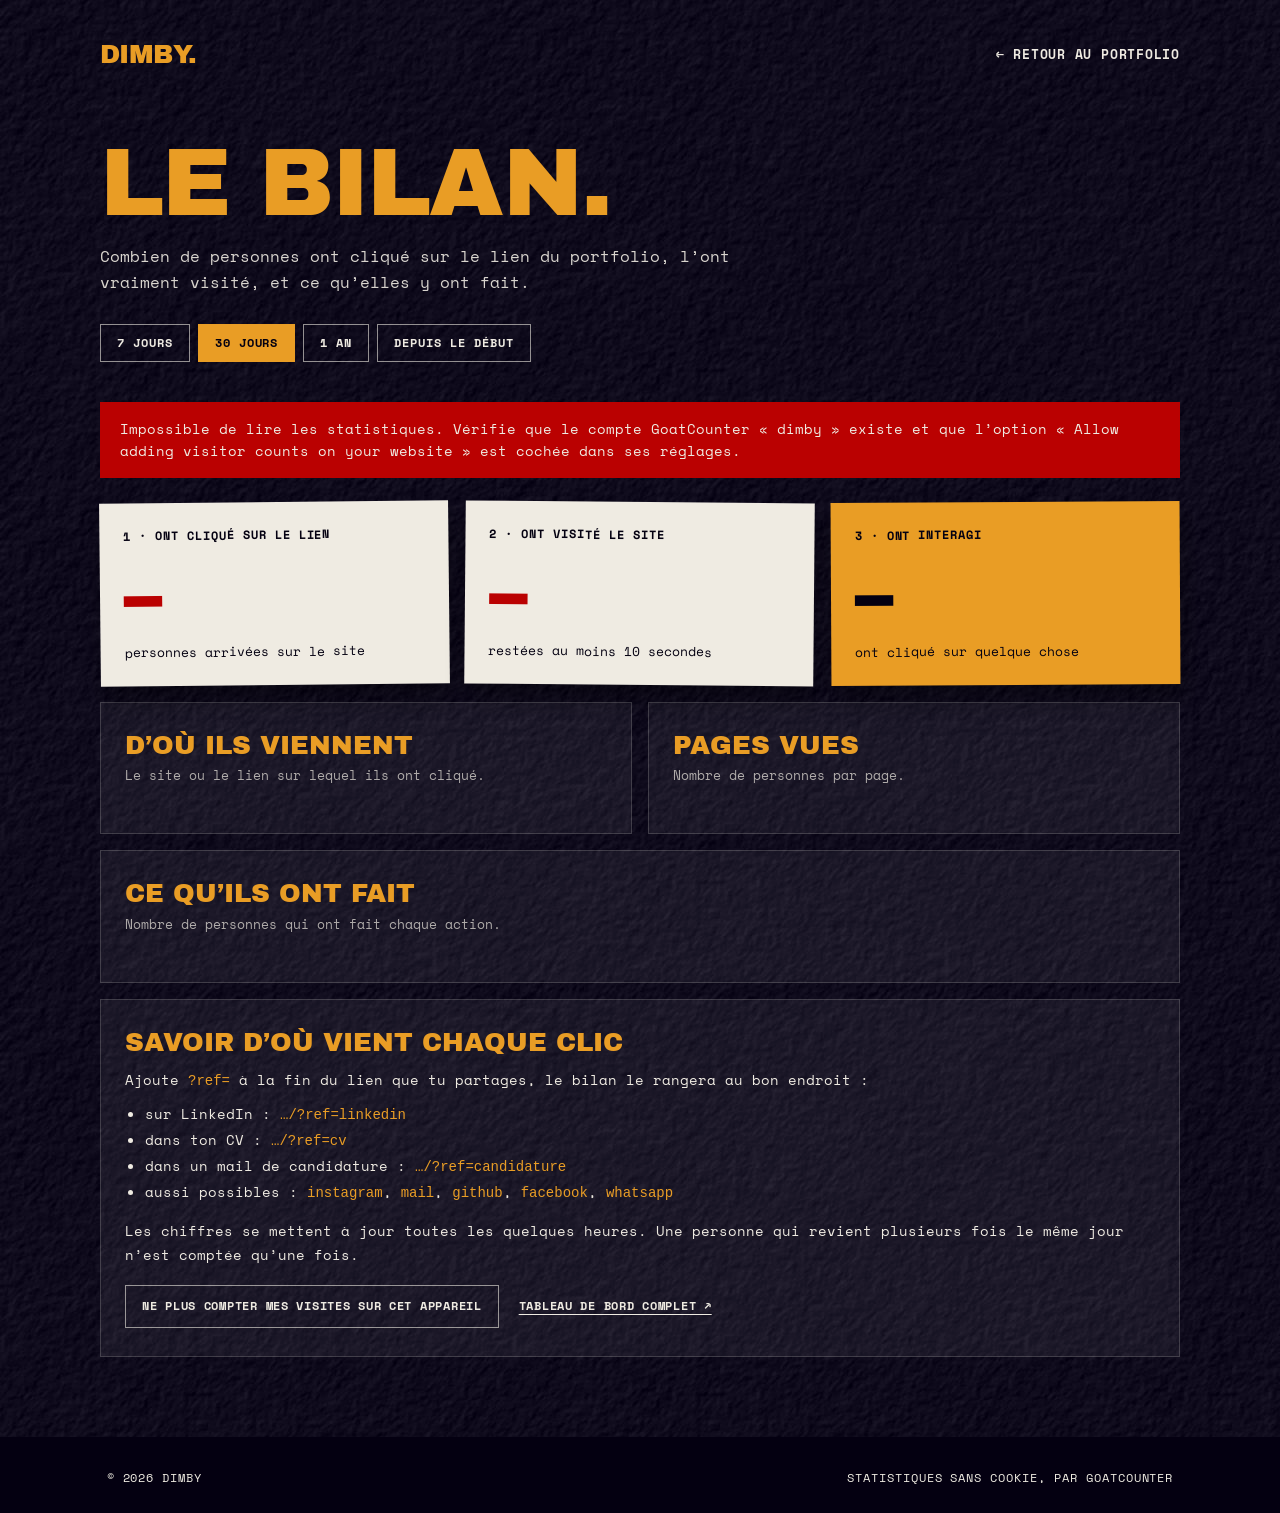
==== bilan.html @ 0ba8c298 "Bilan des visites : comptage sans cookie (GoatCounter) et page bilan.html Compte les arrivées sur le" ====
<!doctype html>
<html lang="fr">
<head>
<meta charset="utf-8">
<meta http-equiv="Content-Security-Policy" content="default-src 'self'; script-src 'self'; style-src 'self' 'unsafe-inline'; img-src 'self' data:; font-src 'self'; connect-src 'self' https://*.goatcounter.com; media-src 'self'; object-src 'none'; base-uri 'self'; form-action 'none'; upgrade-insecure-requests">
<meta name="referrer" content="strict-origin-when-cross-origin">
<meta name="viewport" content="width=device-width, initial-scale=1">
<meta name="robots" content="noindex">
<title>Bilan des visites · Portfolio de Dimby</title>
<link rel="icon" href="assets/favicon.svg" type="image/svg+xml">
<link rel="preload" href="assets/fonts/archivo-black.woff2" as="font" type="font/woff2" crossorigin>
<link rel="preload" href="assets/fonts/space-mono-400.woff2" as="font" type="font/woff2" crossorigin>
<link rel="stylesheet" href="assets/style.css">
</head>
<body class="bilan">
<main class="bilan-page">
<header class="bilan-nav"><a class="logo" href="index.html">Dimby.</a><a class="retour" href="index.html">← Retour au portfolio</a></header>

<div class="bilan-tete">
<h1 class="bilan-titre">Le bilan.</h1>
<p class="bilan-intro">Combien de personnes ont cliqué sur le lien du portfolio, l’ont vraiment visité, et ce qu’elles y ont fait.</p>
<div class="bilan-periodes" role="group" aria-label="Période">
<button type="button" data-periode="week">7 jours</button>
<button type="button" data-periode="month" aria-pressed="true">30 jours</button>
<button type="button" data-periode="year">1 an</button>
<button type="button" data-periode="">Depuis le début</button>
</div>
</div>

<p class="bilan-alerte" hidden></p>

<section class="bilan-entonnoir" aria-label="Les trois étapes d'une visite">
<div class="bilan-tuile"><p class="bilan-etape">1 · Ont cliqué sur le lien</p><p class="bilan-nombre" data-chiffre="arrivee">…</p><p class="bilan-note">personnes arrivées sur le site</p></div>
<div class="bilan-tuile"><p class="bilan-etape">2 · Ont visité le site</p><p class="bilan-nombre" data-chiffre="visite">…</p><p class="bilan-note" data-part="visite">restées au moins 10 secondes</p></div>
<div class="bilan-tuile"><p class="bilan-etape">3 · Ont interagi</p><p class="bilan-nombre" data-chiffre="interaction">…</p><p class="bilan-note" data-part="interaction">ont cliqué sur quelque chose</p></div>
</section>

<div class="bilan-grille">
<section class="bilan-carte"><h2>D’où ils viennent</h2><p class="bilan-sous">Le site ou le lien sur lequel ils ont cliqué.</p><ol class="bilan-barres" data-liste="sources"></ol></section>
<section class="bilan-carte"><h2>Pages vues</h2><p class="bilan-sous">Nombre de personnes par page.</p><ol class="bilan-barres" data-liste="pages"></ol></section>
<section class="bilan-carte bilan-large"><h2>Ce qu’ils ont fait</h2><p class="bilan-sous">Nombre de personnes qui ont fait chaque action.</p><ol class="bilan-barres" data-liste="actions"></ol></section>
</div>

<section class="bilan-carte bilan-aide">
<h2>Savoir d’où vient chaque clic</h2>
<p>Ajoute <code>?ref=</code> à la fin du lien que tu partages, le bilan le rangera au bon endroit :</p>
<ul>
<li>sur LinkedIn : <code>…/?ref=linkedin</code></li>
<li>dans ton CV : <code>…/?ref=cv</code></li>
<li>dans un mail de candidature : <code>…/?ref=candidature</code></li>
<li>aussi possibles : <code>instagram</code>, <code>mail</code>, <code>github</code>, <code>facebook</code>, <code>whatsapp</code></li>
</ul>
<p>Les chiffres se mettent à jour toutes les quelques heures. Une personne qui revient plusieurs fois le même jour n’est comptée qu’une fois.</p>
<p class="bilan-actions"><button type="button" class="bilan-moi"></button> <a class="bilan-lien" data-tableau href="#" target="_blank" rel="noopener">Tableau de bord complet ↗</a></p>
</section>
</main>
<footer class="footer">
  <span>© 2026 Dimby</span>
  <span>Statistiques sans cookie, par GoatCounter</span>
</footer>
<script src="assets/stats.js" defer></script>
<script src="assets/bilan.js" defer></script>
</body>
</html>
---- assets/style.css ----
/* ==========================================================
   Portfolio de Dimby — feuille de style
   Couleurs et polices à modifier ici, en haut du fichier.
   ========================================================== */
/* Polices (Google Fonts, licence OFL), hébergées avec le site */
@font-face { font-family: "Archivo Black"; src: url(fonts/archivo-black.woff2) format("woff2"); font-weight: 400; font-display: swap; }
@font-face { font-family: "Space Mono"; src: url(fonts/space-mono-400.woff2) format("woff2"); font-weight: 400; font-display: swap; }
@font-face { font-family: "Space Mono"; src: url(fonts/space-mono-700.woff2) format("woff2"); font-weight: 700; font-display: swap; }
@font-face { font-family: "Anton"; src: url(fonts/anton.woff2) format("woff2"); font-weight: 400; font-display: swap; }

:root {
  --rouge: #ba0101;
  --or: #e99d25;
  --jaguar: #040011;
  --creme: #efebe2;
  --f-titre: "Archivo Black", "Arial Black", sans-serif;
  --f-texte: "Space Mono", ui-monospace, monospace;
  --f-sticker: "Anton", Impact, sans-serif;
  --ombre-affiche: 4px 14px 22px rgba(0, 0, 0, .32);
  --grain: url("data:image/svg+xml,%3Csvg xmlns='http://www.w3.org/2000/svg' width='160' height='160'%3E%3Cfilter id='n'%3E%3CfeTurbulence type='fractalNoise' baseFrequency='.9' numOctaves='2' stitchTiles='stitch'/%3E%3CfeColorMatrix values='0 0 0 0 .25 0 0 0 0 .2 0 0 0 0 .15 0 0 0 .55 0'/%3E%3C/filter%3E%3Crect width='160' height='160' filter='url(%23n)'/%3E%3C/svg%3E");
}

*, *::before, *::after { box-sizing: border-box; }
html { scroll-behavior: smooth; -webkit-text-size-adjust: 100%; }
body { margin: 0; background: var(--jaguar); color: var(--jaguar); font-family: var(--f-texte); overflow-x: hidden; }
img { display: block; max-width: 100%; height: auto; }
a { color: inherit; text-decoration: none; }
h1, h2, p, ol, dl, dd, address { margin: 0; padding: 0; font: inherit; font-style: normal; }
:focus-visible { outline: 3px solid var(--or); outline-offset: 3px; }

/* ---------- Sections ---------- */
.sec { position: relative; overflow: hidden; }
.stage { position: relative; width: min(100%, 1440px); margin: 0 auto; container-type: inline-size; }
.el span { white-space: pre-line; }

/* Damier de la boîte à outils */
.sec.damier {
  background-color: #fbf0cd !important;
  background-image: repeating-conic-gradient(#0e3967 0 25%, #fbf0cd 0 50%) !important;
  background-size: 192px 192px !important;
}

/* ---------- Bandeau défilant ---------- */
.bandeau { overflow: hidden; padding: 18px 0; }
.marquee { overflow: hidden; }
.marquee-track { display: flex; width: max-content; animation: defile 40s linear infinite; }
.marquee-track span { white-space: pre; font-size: clamp(20px, 2.1vw, 30px) !important; }
@keyframes defile { to { transform: translateX(-50%); } }

/* ---------- Navigation ---------- */
.nav { position: absolute; z-index: 50; top: 0; left: 0; right: 0; width: min(100%, 1440px); margin: 0 auto;
  display: flex; align-items: center; justify-content: space-between; padding: 40px clamp(20px, 8.33vw, 120px) 0; }
.logo { font-family: var(--f-titre); font-size: 26px; letter-spacing: -.02em; text-transform: uppercase; color: var(--rouge); }
.projet .logo { color: var(--or); }
.liens { display: flex; align-items: center; gap: 40px; }
.liens a { font-size: 13px; letter-spacing: .08em; text-transform: uppercase; }
.liens a:hover { color: var(--rouge); }
.liens .nav-cta { background: var(--or); padding: 18px 28px; font-weight: 700; letter-spacing: .06em; }
.liens .nav-cta:hover { color: var(--jaguar); background: #f0ad3f; }
.burger { display: none; }
.retour { color: var(--creme); font-weight: 700; font-size: 13px; letter-spacing: .06em; text-transform: uppercase; }
.retour:hover { color: var(--or); }

/* ---------- Éléments communs ---------- */
.el { --r: 0deg; }
.t, .titre { margin: 0; }
.lab { display: inline-flex; align-items: center; gap: 10px; width: max-content; max-width: 100%;
  padding: calc(var(--pt, 8) * 1px) calc(var(--pr, 14) * 1px) calc(var(--pb, 8) * 1px) calc(var(--pl, 14) * 1px);
  border: calc(var(--bw, 0) * 1px) solid transparent; transform: rotate(var(--r)); }
.lab.sh { box-shadow: 2px 6px 12px rgba(0, 0, 0, .25); }
.lab .dot { width: 8px; height: 8px; border-radius: 50%; background: var(--jaguar); flex: none; animation: pulse 2s ease-in-out infinite; }
@keyframes pulse { 50% { opacity: .35; } }
.btn { cursor: pointer; transition: transform .2s ease, filter .2s ease; }
.btn:hover { transform: translateY(-2px) rotate(var(--r)); filter: brightness(1.08); }
.btn.noir { background: var(--jaguar); color: var(--or); padding: 16px 24px; font-weight: 700; font-size: 13px; letter-spacing: .06em; text-transform: uppercase; margin-top: 22px; }

/* Stickers (titres découpés) */
.stk { position: relative; margin: 0; }
.stk > span { display: block; }
.stk-b span { -webkit-text-stroke: calc(var(--swem) * 1em) var(--oc); color: var(--oc) !important; }
.stk-b { filter: drop-shadow(0 10px 14px rgba(0, 0, 0, .35)); }
.stk-f { position: absolute; inset: 0; }

/* Affiches */
.poster { display: block; padding: calc(var(--in) * var(--k, 1) * 1px); box-shadow: var(--ombre-affiche); transform: rotate(var(--r)); }
.poster::before { content: ""; position: absolute; inset: 0; pointer-events: none; z-index: 2; opacity: .55;
  background:
    linear-gradient(90deg, transparent 47%, rgba(0,0,0,.16) 49.4%, rgba(255,255,255,.35) 50%, rgba(0,0,0,.06) 50.8%, transparent 53%),
    linear-gradient(180deg, transparent 46%, rgba(0,0,0,.16) 48.6%, rgba(255,255,255,.35) 49.5%, rgba(0,0,0,.06) 50.5%, transparent 53%); }
.poster::after { content: ""; position: absolute; inset: 0; pointer-events: none; z-index: 3; background-image: var(--grain); mix-blend-mode: multiply; opacity: .35; }
.poster .ap { position: relative; height: 100%; padding: calc(var(--pt) * var(--k, 1) * 1px) calc(var(--pl) * var(--k, 1) * 1px); }
.poster .pi + .pi, .poster .pi + .lab, .poster .lab + .pi { margin-top: calc(14px * var(--k, 1)); }
.poster .pi:first-child + .pi { margin-top: calc(10px * var(--k, 1)); }
.poster .lab.mini { margin-top: calc(16px * var(--k, 1)); }
a.poster { transition: transform .25s ease; }
a.poster:hover { transform: rotate(0deg) scale(1.01); }

.paper { background: #efebe2; box-shadow: 2px 4px 5px rgba(4,0,17,.35), 10px 18px 26px rgba(4,0,17,.2); transform: rotate(var(--r)); }
.paper::after { content: ""; position: absolute; inset: 0; background-image: var(--grain); mix-blend-mode: multiply; opacity: .3; }

.rect { pointer-events: none; }
.info { display: grid; grid-template-columns: repeat(4, 1fr); gap: 20px; }
.info > div { border-top: 1.5px solid var(--rc); padding-top: 16px; }
.info dt { font-weight: 700; font-size: 12px; letter-spacing: .08em; text-transform: uppercase; margin-bottom: 8px; }
.info dd { font-size: 14px; line-height: 1.4; }

.flow { display: flex; flex-wrap: wrap; align-items: center; gap: 18px; }
.flow .arrow { font-family: var(--f-titre); font-size: 30px; color: var(--jaguar); }

.steps { list-style: none; counter-reset: etape; display: flex; flex-direction: column; gap: 26px; }
.steps li { counter-increment: etape; display: grid; grid-template-columns: 36px 1fr; row-gap: 6px; }
.steps li::before { content: counter(etape); grid-row: span 2; font-family: var(--f-titre); font-size: 24px; color: var(--rouge); }
.steps strong { font-weight: 700; font-size: 20px; letter-spacing: .03em; text-transform: uppercase; width: max-content;
  background: linear-gradient(transparent 62%, rgba(186,1,1,.22) 62%); padding: 0 4px; margin-left: -4px; }
.steps span { font-size: 16px; color: rgba(4,0,17,.75); }

.img img { width: 100%; }
.img .hot { position: absolute; border-radius: 6px; transition: box-shadow .2s ease, background .2s ease; }
.img .hot:hover { background: rgba(233,157,37,.12); box-shadow: 0 0 0 3px var(--or); }
a.img { transition: transform .25s ease; }
a.img:hover { transform: translateY(-6px) rotate(var(--r)); }
.cta-big { display: inline-block; transition: transform .2s ease; }
.cta-big:hover { transform: translateX(8px); }

.contact .contact-bas { display: flex; justify-content: space-between; align-items: flex-end; gap: 24px; margin-top: calc(110px * var(--k, 1)); }
.contact .contact-btns { display: flex; flex-direction: column; gap: 12px; width: 280px; }
.contact .contact-btns .lab { width: 100%; justify-content: center; padding: 16px 24px; }
.contact address a:hover span { color: var(--or) !important; }

.footer { display: flex; justify-content: space-between; gap: 16px; background: var(--jaguar); color: var(--creme);
  padding: 32px clamp(20px, 8.33vw, 120px); font-size: 12px; letter-spacing: .08em; text-transform: uppercase; }

/* Héros */
.hero { background: radial-gradient(ellipse 62% 75% at 52% 42%, #e4e2df 0%, #d2d0cd 40%, rgba(210,208,205,0) 100%), #b9b8b5; }
.hero-projet .bgimg { pointer-events: none; }

/* ==========================================================
   Ordinateur (≥ 1200 px) : la maquette Figma à l'échelle
   ========================================================== */
@media (min-width: 1200px) {
  .stage { --u: calc(100cqw / 1440); --k: 1; height: calc(var(--h) * var(--u)); }
  .el { position: absolute; left: calc(var(--x) * var(--u)); top: calc(var(--y) * var(--u)); width: calc((var(--w) + 6) * var(--u)); }
  .el span, .el strong { font-size: calc(var(--fs) * var(--u)); }
  .t, .titre { transform: rotate(var(--r)); }
  .stk { transform: rotate(var(--r)); }
  .lab { width: max-content; }
  .poster { width: calc(var(--w) * var(--u)); min-height: calc(var(--h) * var(--u)); --k: calc(var(--u) / 1px); }
  .poster .ap { min-height: calc((var(--h) - 2 * var(--in)) * var(--u)); padding: calc(var(--pt) * var(--u)) calc(var(--pl) * var(--u)); }
  .poster { padding: calc(var(--in) * var(--u)); }
  .poster.two .ap { display: grid; grid-template-columns: calc((var(--bx) - var(--pl)) * var(--u)) 1fr; }
  .poster.two .pcol-b { margin-top: calc((var(--by) - var(--pt)) * var(--u)); }
  .poster .pi + .pi, .poster .pi + .lab, .poster .lab + .pi { margin-top: calc(14 * var(--u)); }
  .poster .pi:first-child + .pi { margin-top: calc(10 * var(--u)); }
  .poster.cta .pi:last-of-type { margin-top: calc(18 * var(--u)); }
  .contact .contact-bas { margin-top: calc(100 * var(--u)); }
  .contact .contact-btns { width: calc(280 * var(--u)); }
  .rect { height: calc(var(--hh) * var(--u)); }
  .paper { height: calc(var(--hh) * var(--u)); width: calc(var(--w) * var(--u)); }
  .img { width: calc(var(--w) * var(--u)); }
  .info { width: calc(var(--w) * var(--u)); }
  .info dt { font-size: calc(12 * var(--u)); } .info dd { font-size: calc(14 * var(--u)); }
  .flow { width: auto; }
  .steps strong { font-size: calc(20 * var(--u)); } .steps span { font-size: calc(16 * var(--u)); }
  .steps { gap: calc(26 * var(--u)); }
  .bgimg { left: 0; top: 0; width: 100%; }
  .home .hero .stage { min-height: 0; }
}

/* ==========================================================
   Tablette et téléphone (< 1200 px) : tout s'empile
   ========================================================== */
@media (max-width: 1199px) {
  .stage { --k: .8; display: flex; flex-direction: column; align-items: flex-start; gap: 22px; padding: 72px 20px 80px; width: min(100%, 760px); }
  .el { position: relative; max-width: 100%; transform: rotate(calc(var(--r) * .6)); }
  .el span { font-size: var(--fsm); }
  .titre span { line-height: 1 !important; }
  .t:not(.titre) { max-width: 640px; }
  .lab { padding: 8px 12px; }
  .poster { width: 100%; max-width: 560px; transform: rotate(calc(var(--r) * .5)); }
  .poster .ap { padding: 26px 22px; }
  .poster.two .pcol-b { margin-top: 18px; }
  .img { width: min(100%, calc(var(--iw) * 1px)); align-self: center; }
  .home .hero .img { width: min(100%, 520px); }
  .poster { max-width: 640px; }
  .img.sm { width: min(46%, calc(var(--iw) * .8px)); }
  .img.dossier { width: min(72%, calc(var(--iw) * 1px)); }
  .rect, .paper { display: none; }
  .onpaper { background: #efebe2; padding: 10px 14px; box-shadow: 2px 4px 5px rgba(4,0,17,.3); }
  .info { grid-template-columns: repeat(2, 1fr); width: 100%; }
  .flow { gap: 10px; } .flow .arrow { font-size: 22px; }
  .steps strong { font-size: 17px; } .steps span { font-size: 14px; }
  .contact .contact-bas { flex-direction: column; align-items: stretch; margin-top: 28px; }
  .contact .contact-btns { width: 100%; }
  .contact address span { font-size: 15px !important; word-break: break-all; }
  .bgimg { position: absolute; inset: 0; width: 100%; height: 100%; max-width: none; opacity: .45; z-index: 0 !important; transform: none; }
  .bgimg img { width: 100%; height: 100%; object-fit: cover; object-position: right center; }
  .hero-projet .stage > *:not(.bgimg) { position: relative; z-index: 1; }
  .stk { width: auto; }

  /* menu mobile */
  .nav { padding: 20px; width: min(100%, 760px); }
  .burger { display: inline-flex; flex-direction: column; justify-content: center; gap: 6px; width: 44px; height: 44px; padding: 10px;
    background: var(--or); border: 0; cursor: pointer; }
  .burger span { display: block; height: 2px; background: var(--jaguar); transition: transform .2s ease; }
  .burger[aria-expanded="true"] span:first-child { transform: translateY(4px) rotate(45deg); }
  .burger[aria-expanded="true"] span:last-child { transform: translateY(-4px) rotate(-45deg); }
  .liens { display: none; position: absolute; top: 76px; left: 20px; right: 20px; flex-direction: column; align-items: stretch; gap: 0;
    background: var(--creme); box-shadow: var(--ombre-affiche); }
  .liens.ouvert { display: flex; }
  .liens a { padding: 16px 20px; border-bottom: 1px solid rgba(4,0,17,.1); }
  .liens .nav-cta { padding: 16px 20px; }
  .home .hero .stage { padding-top: 100px; }
  .footer { flex-direction: column; }
}

@media (prefers-reduced-motion: reduce) {
  html { scroll-behavior: auto; }
  .marquee-track, .lab .dot { animation: none; }
  * { transition: none !important; }
}

/* ==========================================================
   Animations d'apparition (pilotées par assets/site.js)
   ========================================================== */
.anim-pret .anim-texte .m { display: inline-block; overflow: hidden; vertical-align: top; padding: .22em 0 .1em; margin: -.22em 0 -.1em; }
.anim-pret .anim-texte .mi { display: inline-block; transform: translateY(110%); transition: transform .9s cubic-bezier(.19, 1, .22, 1); }
.anim-pret .anim-texte.visible .mi { transform: translateY(0); }
.anim-pret .anim-bloc { opacity: 0; translate: 0 40px; transition: opacity .8s ease, translate 1s cubic-bezier(.19, 1, .22, 1); }
.anim-pret .anim-bloc.visible { opacity: 1; translate: 0 0; }
.anim-pret .stk.anim-bloc { translate: 0 0; scale: .85; transition: opacity .5s ease, scale .7s cubic-bezier(.34, 1.56, .64, 1); }
.anim-pret .stk.anim-bloc.visible { scale: 1; }
.anim-pret .poster .anim-texte .mi { transition-duration: .8s; }

/* Héro de l'accueil : photo en fond (ordinateur), photo seule sous le texte (mobile) */
.home .hero { background: linear-gradient(180deg, #a9a9aa 0%, #9b9b9d 100%) !important; }
.home .hero .bgimg img, .home .hero .bgimg picture { display: block; width: 100%; }
@media (max-width: 1199px) {
  .home .hero .bgimg { position: relative; inset: auto; height: auto; opacity: 1; order: 99; width: calc(100% + 40px); max-width: none; margin: 10px -20px -80px; align-self: stretch; }
  .home .hero .bgimg img { height: auto; object-fit: cover; }
}



/* Affiche "Ce que j'apporte" : un peu d'air pour l'accent du É */
.poster .pi span[style*="--fs:102"] { line-height: 0.98 !important; }

/* ==========================================================
   Page Vidéo : héro immersif. On est assis dans la salle,
   en défilant on avance jusqu'à entrer dans l'écran.
   Le zoom est piloté par assets/site.js (variable --e de 0 à 1).
   ========================================================== */
.hero-cine { --e: 0; height: 330vh; background: #000; overflow: clip; }
.cine-colle { position: sticky; top: 0; height: 100vh; height: 100svh; overflow: hidden; background: #000; }
.hero-cine .nav { position: absolute; z-index: 60; }
.hero-cine .retour { color: var(--creme); background: var(--jaguar); padding: 8px 12px; font-size: 12px; letter-spacing: .08em; text-transform: uppercase; }

/* la salle (photo 5824 × 3264, l'écran y est transparent) */
.cine-scene { --ar: 1.7843; --ox: .505; --oy: .452; --sw: max(calc(50vw / min(var(--ox), 1 - var(--ox))), calc(var(--ar) * 50vh / min(var(--oy), 1 - var(--oy)))); --cy: 50vh;
  position: absolute; width: var(--sw); height: calc(var(--sw) / var(--ar));
  left: calc(50vw - var(--sw) * var(--ox)); top: calc(var(--cy) - var(--sw) / var(--ar) * var(--oy));
  transform-origin: calc(var(--ox) * 100%) calc(var(--oy) * 100%); will-change: transform; }
@media (max-aspect-ratio: 1/1) { .cine-scene { --sw: var(--sw-tel, 290vw); --cy: var(--cy-tel, 40vh); } }
.cine-photo { position: absolute; inset: 0; width: 100%; height: 100%; max-width: none; z-index: 2; pointer-events: none;
  opacity: calc(1 - max(0, var(--e) - .82) * 5.6); }

/* l'écran, placé derrière la photo, dans le trou */
.cine-ecran { position: absolute; z-index: 1; left: 35.5%; top: 32.1%; width: 30%; height: 26.3%; container-type: inline-size;
  background: radial-gradient(ellipse 75% 85% at 50% 45%, #fffdf8 0%, #f6f2ea 60%, #e9e3d6 100%);
  animation: allumage 1.4s steps(1, end) .2s both; }
.cine-ecran::before, .cine-page::before { content: ""; position: absolute; inset: 0; background: var(--grain); background-size: 160px 160px; opacity: .26; pointer-events: none; }
@keyframes allumage { 0% { filter: brightness(.06); } 18% { filter: brightness(1.12); } 24% { filter: brightness(.3); } 34%, 100% { filter: brightness(1); } }
/* lueur de l'écran sur la salle */
.cine-lueur { position: absolute; z-index: 3; left: 30%; top: 26%; width: 41%; height: 40%; pointer-events: none; mix-blend-mode: screen;
  background: radial-gradient(ellipse 50% 50% at 50% 50%, rgba(255,240,215,.22) 0%, rgba(255,240,215,0) 70%);
  opacity: calc(1 - var(--e) * 2); }

/* contenu miniature sur l'écran (tailles relatives à la largeur de l'écran) */
.cine-mini { position: absolute; inset: 0; padding: 4cqw 5cqw 3.6cqw; display: flex; flex-direction: column; justify-content: space-between;
  color: var(--jaguar); opacity: calc(1 - max(0, var(--e) - .45) * 5); }
.cine-mini .cine-haut { display: flex; justify-content: space-between; align-items: center; }
.cine-mini .cine-tag { font-size: 1.5cqw; padding: .9cqw 1.6cqw; }
.cine-mini .cine-seance { font-size: 1.35cqw; }
.cine-mini .cine-milieu { display: grid; grid-template-columns: auto 1fr; align-items: center; gap: 5cqw; }
.cine-mini .cine-titre span span { font-size: 17cqw; }
.cine-mini .cine-titre .stk-b { filter: drop-shadow(0 .9cqw 1.3cqw rgba(4,0,17,.35)); }
.cine-mini .cine-texte { font-size: 2.1cqw; line-height: 1.55; }
.cine-mini .cine-info { gap: 2.6cqw; }
.cine-mini .cine-info > div { padding-top: 1.4cqw; border-top-width: 1px; }
.cine-mini .cine-info dt { font-size: 1.3cqw; margin-bottom: .6cqw; }
.cine-mini .cine-info dd { font-size: 1.6cqw; }
@container (max-width: 380px) {
  .cine-mini { justify-content: center; align-items: flex-start; gap: 4cqw; }
  .cine-mini .cine-texte, .cine-mini .cine-info, .cine-mini .cine-seance { display: none; }
  .cine-mini .cine-tag { font-size: 3.4cqw; padding: 1.6cqw 3cqw; }
  .cine-mini .cine-titre span span { font-size: 26cqw; }
}

/* éléments communs aux deux versions */
.cine-tag { display: inline-block; white-space: nowrap; background: var(--or); color: var(--jaguar); font-weight: 700; letter-spacing: .06em; text-transform: uppercase;
  transform: rotate(3deg); box-shadow: 2px 4px 6px rgba(4,0,17,.25); }
.cine-seance { letter-spacing: .14em; text-transform: uppercase; color: var(--rouge); font-weight: 700; }
.cine-titre { transform: rotate(-2deg); }
.cine-titre span span { display: block; font-family: var(--f-sticker); line-height: .88; letter-spacing: -.01em; text-transform: uppercase; color: #d21e1e; }
.cine-info dt { color: var(--rouge); } .cine-info dd { color: var(--jaguar); }

/* la page : l'écran en plein cadre, une fois qu'on est entré */
.cine-page { position: absolute; inset: 0; z-index: 5; display: flex; align-items: center; justify-content: center;
  padding: 120px clamp(20px, 8.33vw, 120px) 80px; color: var(--jaguar);
  background: radial-gradient(ellipse 75% 85% at 50% 45%, #fffdf8 0%, #f6f2ea 60%, #ece6da 100%);
  opacity: calc((var(--e) - .78) * 4.6); visibility: hidden; }
.cine-entre .cine-page { visibility: visible; }
.cine-page .cine-contenu { position: relative; width: min(100%, 1200px); display: flex; flex-direction: column; gap: clamp(22px, 4vh, 48px); }
.cine-page .cine-haut { display: flex; flex-wrap: wrap; justify-content: space-between; align-items: center; gap: 10px 16px; }
.cine-page .cine-tag { font-size: 13px; padding: 8px 14px; }
.cine-page .cine-seance { font-size: 12px; }
.cine-page .cine-milieu { display: grid; grid-template-columns: auto 1fr; align-items: center; gap: clamp(24px, 5vw, 72px); }
.cine-page .cine-titre span span { font-size: clamp(90px, min(17vw, 30vh), 260px); }
.cine-page .cine-titre .stk-b { filter: drop-shadow(0 8px 12px rgba(4,0,17,.35)); }
.cine-page .cine-texte { font-size: clamp(15px, 1.45vw, 21px); line-height: 1.55; max-width: 34ch; }
.cine-page .cine-info { gap: 22px; width: 100%; }
.cine-page .cine-info > div { padding-top: 14px; }
.cine-page .cine-info dt { font-size: 12px; margin-bottom: 6px; }
.cine-page .cine-info dd { font-size: 15px; }
@media (max-width: 899px) {
  .cine-page { padding: 96px 20px 48px; }
  .cine-page .cine-milieu { grid-template-columns: 1fr; gap: 16px; }
  .cine-page .cine-titre span span { font-size: min(110px, 26vw); }
  .cine-page .cine-info { grid-template-columns: repeat(2, 1fr); gap: 14px; }
  .cine-page .cine-info dd { font-size: 13px; } .cine-page .cine-info dt { font-size: 11px; }
}
@media (max-height: 640px) and (min-width: 900px) { .cine-page .cine-titre span span { font-size: 22vh; } .cine-page .cine-contenu { gap: 16px; } }

/* invitation à défiler */
.cine-indice { position: absolute; z-index: 4; left: 50%; bottom: 4vh; transform: translateX(-50%); color: var(--creme);
  font-size: 12px; letter-spacing: .14em; text-transform: uppercase; font-weight: 700; text-align: center; white-space: nowrap;
  text-shadow: 0 2px 8px #000; opacity: calc(1 - var(--e) * 8); }
.cine-indice::after { content: "↓"; display: block; font-size: 18px; margin-top: 6px; animation: indice 1.6s ease-in-out infinite; }
@keyframes indice { 50% { transform: translateY(6px); } }

/* sans animation : on arrive directement dans l'écran */
@media (prefers-reduced-motion: reduce) {
  .hero-cine { height: auto; }
  .cine-colle { position: relative; height: auto; min-height: 100vh; }
  .cine-scene, .cine-indice { display: none; }
  .cine-page { position: relative; min-height: 100vh; opacity: 1; visibility: visible; }
}


/* ==========================================================
   Accueil : même entrée immersive, depuis un siège de train.
   La fenêtre (transparente dans la photo) montre le héro.
   ========================================================== */
.train .cine-scene { --ar: 1.5922; --ox: .4925; --oy: .4566; --sw-tel: 200vw; --cy-tel: 46vh; }
.train .cine-ecran { left: 25.2%; top: 15.3%; width: 48.1%; height: 60.7%;
  background: radial-gradient(ellipse 80% 80% at 50% 40%, #fbf8f2 0%, #efebe2 70%, #e2dbcd 100%); }
.train .cine-page { background: radial-gradient(ellipse 80% 80% at 50% 40%, #fbf8f2 0%, #efebe2 70%, #e2dbcd 100%); }
.train .nav .liens a:not(.nav-cta) { color: var(--creme); }
.train.cine-entre .nav .liens a:not(.nav-cta) { color: var(--jaguar); }
@media (max-width: 1199px) { .train .nav .liens a:not(.nav-cta) { color: var(--jaguar) !important; } }

.statut { display: inline-flex; align-items: center; gap: .7em; border: 1px solid var(--jaguar); border-radius: 999px; white-space: nowrap;
  letter-spacing: .06em; text-transform: uppercase; color: var(--jaguar); }
.statut .dot { width: .7em; height: .7em; border-radius: 50%; background: var(--jaguar); flex: none; }
.train .cine-titre { transform: rotate(2deg); text-align: center; }
.train .cine-titre span span { white-space: pre; line-height: .86; letter-spacing: -.02em; text-transform: none; }
.train .cine-titre .stk-b span { -webkit-text-stroke-color: #ece6da; color: #ece6da !important; }
.accroche-nom { color: var(--rouge); font-weight: 700; letter-spacing: .08em; text-transform: uppercase; }
.cine-btns { display: flex; flex-wrap: wrap; gap: 14px; }
.cine-btn { display: inline-block; font-weight: 700; letter-spacing: .06em; text-transform: uppercase; color: var(--jaguar); white-space: nowrap; }
.cine-btn.plein { background: var(--or); } .cine-btn.plein:hover { background: #f0ad3f; }
.cine-btn.bord { border: 1px solid var(--jaguar); } .cine-btn.bord:hover { background: var(--jaguar); color: var(--creme); }

/* miniature dans la fenêtre */
.train .cine-mini { padding: 6cqw 7cqw; justify-content: center; gap: 3.2cqw; }
.train .cine-mini .statut { font-size: 1.75cqw; padding: 1.1cqw 2.2cqw; }
.train .cine-mini .cine-milieu { grid-template-columns: 1fr 1.15fr; gap: 4cqw; }
.train .cine-mini .cine-titre span span { font-size: 8.4cqw; }
.train .cine-mini .accroche-nom { font-size: 1.6cqw; margin-bottom: 1.6cqw; }
.train .cine-mini .cine-texte { font-size: 1.75cqw; }
.train .cine-mini .cine-btns { gap: 1.6cqw; margin-top: 2.6cqw; }
.train .cine-mini .cine-btn { font-size: 1.6cqw; padding: 2cqw 3cqw; }
.train .cine-mini .cine-btn.bord { border-width: 1px; }
@container (max-width: 520px) {
  .train .cine-mini .cine-milieu { grid-template-columns: 1fr; gap: 3cqw; }
  .train .cine-mini .cine-texte, .train .cine-mini .accroche-nom, .train .cine-mini .cine-btns { display: none; }
  .train .cine-mini .statut { font-size: 2.5cqw; padding: 1.4cqw 2.6cqw; }
  .train .cine-mini .cine-titre span span { font-size: 15cqw; }
  .train .cine-mini { align-items: flex-start; }
}

/* la page une fois entré */
.train .cine-page .statut { font-size: 12px; padding: 8px 16px; }
.train .cine-page .cine-titre span span { font-size: clamp(64px, min(8.4vw, 14vh), 124px); }
.train .cine-page .accroche-nom { font-size: 13px; margin-bottom: 14px; }
.train .cine-page .cine-texte { font-size: clamp(15px, 1.25vw, 18px); max-width: 46ch; }
.train .cine-page .cine-btns { margin-top: 28px; }
.train .cine-page .cine-btn { font-size: 13px; padding: 18px 28px; }
@media (max-width: 899px) {
  .train .cine-page { align-items: flex-start; overflow-y: auto; }
  .train .cine-page .cine-titre span span { font-size: min(62px, 15vw); }
  .train .cine-page .cine-titre { text-align: left; }
  .train .cine-page .statut { white-space: normal; font-size: 11px; }
  .train .cine-page .cine-texte { font-size: 15px; }
  .train .cine-page .accroche-nom { font-size: 12px; }
  .train .cine-page .cine-btns { margin-top: 18px; }
}

/* ==========================================================
   Néon vert « Disponible pour une alternance ou un stage »
   ========================================================== */
.statut.neon { --vert: #39ff6a; --vert-clair: #d6ffe0;
  position: relative; border: 0; border-radius: .9em; background: #07120b;
  color: var(--vert-clair); font-weight: 700;
  box-shadow: 0 .3em .9em rgba(4,0,17,.35);
  animation: neon-scintille 5.5s linear infinite; }
/* le tube du cadre */
.statut.neon::before { content: ""; position: absolute; inset: .35em; border-radius: .6em; pointer-events: none;
  border: .14em solid var(--vert-clair);
  box-shadow: 0 0 .25em var(--vert), 0 0 .7em var(--vert), 0 0 1.6em rgba(57,255,106,.55), inset 0 0 .5em rgba(57,255,106,.6); }
/* les lettres en tube */
.statut.neon .neon-txt { position: relative; text-shadow: 0 0 .12em #fff, 0 0 .3em var(--vert), 0 0 .7em var(--vert), 0 0 1.4em rgba(57,255,106,.7); }
.statut.neon .dot { background: var(--vert-clair); box-shadow: 0 0 .3em var(--vert), 0 0 .8em var(--vert); animation: neon-point 1.2s steps(1, end) infinite; }
.cine-mini .statut.neon { padding: 2.2cqw 3.4cqw; }
.cine-page .statut.neon { padding: 14px 24px; font-size: 13px; }
@media (max-width: 899px) { .cine-page .statut.neon { font-size: 11px; padding: 12px 18px; } }

/* clignotement d'enseigne : allumé, puis quelques sautes de courant */
@keyframes neon-scintille {
  0%, 18%, 22%, 25%, 53%, 57%, 100% { opacity: 1; filter: brightness(1); }
  20%, 24% { opacity: .35; filter: brightness(.5); }
  55% { opacity: .7; filter: brightness(.75); }
  80% { opacity: 1; filter: brightness(1.12); }
}
@keyframes neon-point { 0%, 60% { opacity: 1; } 61%, 100% { opacity: .2; } }
@media (prefers-reduced-motion: reduce) { .statut.neon, .statut.neon .dot { animation: none; } }

/* néon sans fond : seulement le vert */
.statut.neon { --vert: #22e05a; --vert-clair: #0fbf45; background: none; box-shadow: none; }
.statut.neon::before { border-color: #3cf06e; box-shadow: 0 0 .2em #22e05a, 0 0 .6em rgba(34,224,90,.75), 0 0 1.3em rgba(34,224,90,.45), inset 0 0 .4em rgba(34,224,90,.45); }
.statut.neon .neon-txt { color: #0fbf45; text-shadow: 0 0 .15em rgba(60,240,110,.9), 0 0 .5em rgba(34,224,90,.6), 0 0 1.1em rgba(34,224,90,.4); }
.statut.neon .dot { background: #22e05a; }

/* ==========================================================
   Accueil : l'écran du vieil ordinateur (photo carrée, dézoomée),
   effet écran cathodique tant qu'on n'a pas défilé.
   ========================================================== */
.ordi .cine-scene { --ar: 1; --ox: .4918; --oy: .4572; --sw: min(104vh, 100vw); --sw-tel: 150vw; --cy-tel: 44vh; }
.ordi .cine-ecran { left: 24.9%; top: 29%; width: 48.6%; height: 33.5%; border-radius: 1.2cqw; overflow: hidden;
  background: radial-gradient(ellipse 80% 85% at 50% 45%, #fbf8f2 0%, #efebe2 65%, #d9d2c4 100%); }
/* fondu des bords de la photo dans le décor */
.ordi .cine-photo { -webkit-mask-image: radial-gradient(ellipse 72% 72% at 50% 50%, #000 62%, transparent 100%);
  mask-image: radial-gradient(ellipse 72% 72% at 50% 50%, #000 62%, transparent 100%); }
/* décor autour : la même pièce, floue et assombrie */
.ordi .cine-colle::before { content: ""; position: absolute; inset: -60px; z-index: 0; pointer-events: none;
  background: url(img/accueil-ordi-fond.webp) center / cover no-repeat; filter: blur(28px) brightness(.45) saturate(1.1);
  opacity: calc(1 - var(--e) * 1.3); }
.ordi .cine-scene { z-index: 1; }

/* effet écran cathodique : lignes, grain qui bouge, bande qui défile, bords arrondis */
.ordi .cine-ecran::after { content: ""; position: absolute; inset: 0; z-index: 3; pointer-events: none;
  background:
    linear-gradient(180deg, rgba(255,255,255,0) 0%, rgba(255,255,255,.18) 48%, rgba(255,255,255,0) 56%) 0 0 / 100% 300% no-repeat,
    repeating-linear-gradient(180deg, rgba(4,0,17,.16) 0 1px, rgba(4,0,17,0) 1px 3px),
    radial-gradient(ellipse 85% 90% at 50% 50%, rgba(4,0,17,0) 60%, rgba(4,0,17,.38) 100%);
  box-shadow: inset 0 0 2.5cqw rgba(4,0,17,.45);
  opacity: calc(1 - var(--e) * 1.7);
  animation: crt-bande 6s linear infinite; }
.ordi .cine-mini { animation: crt-vacille 4s steps(1, end) infinite; }
.ordi .cine-mini .cine-titre { text-shadow: none; filter: drop-shadow(.25cqw 0 0 rgba(0,160,255,.35)) drop-shadow(-.25cqw 0 0 rgba(255,40,40,.35)); }
@keyframes crt-bande { 0% { background-position: 0 100%, 0 0, 0 0; } 100% { background-position: 0 -200%, 0 0, 0 0; } }
@keyframes crt-vacille { 0%, 100% { transform: none; filter: none; } 31% { transform: translateX(.4cqw) skewX(-1deg); filter: brightness(.9); }
  32% { transform: none; filter: none; } 71% { filter: brightness(.85); } 72% { filter: none; } 88% { transform: translateY(-.3cqw); } 89% { transform: none; } }
@media (prefers-reduced-motion: reduce) { .ordi .cine-ecran::after, .ordi .cine-mini { animation: none; } .ordi .cine-colle::before { display: none; } }

/* accueil : photo élargie avec de vrais posters sur les côtés (plus de flou) */
.ordi .cine-scene { --ar: 1.7785; --ox: .4954; --oy: .4572; --sw: max(calc(50vw / .4954), calc(1.7785 * 50vh / .4572)); --sw-tel: 270vw; }
.ordi .cine-ecran { left: 35.5%; width: 27.3%; }
.ordi .cine-photo { -webkit-mask-image: none; mask-image: none; }
.ordi .cine-colle::before { display: none; }

/* accueil : home studio rétro (photo 2752 × 1536), l'écran vert est transparent */
.studio .cine-scene { --ar: 1.7917; --ox: .4633; --oy: .4961; --sw: max(calc(50vw / .4633), calc(1.7917 * 50vh / .4961)); --sw-tel: max(330vw, calc(1.7917 * 102vh)); --cy-tel: 50vh; }
.studio .cine-ecran { left: 38.4%; top: 39.6%; width: 15.8%; height: 20%; border-radius: .8cqw; }
.studio .cine-mini { padding: 6cqw 6cqw; }
@container (max-width: 380px) {
  .studio .cine-mini .statut { font-size: 4.2cqw; padding: 2.4cqw 4cqw; }
  .studio .cine-mini .cine-titre span span { font-size: 15.5cqw; }
  .studio .cine-mini { gap: 6cqw; align-items: center; }
}
@container (max-width: 380px) {
  .studio .cine-mini .statut { font-size: 3.4cqw; padding: 2.4cqw 3.4cqw; white-space: normal; text-align: center; max-width: 100%; }
}


/* Page Vidéo : chaque télé ouvre la vidéo sur Instagram ou YouTube (l'appli sur téléphone) */
.teles { position: relative; }
.tele { position: absolute; display: block; border-radius: 6px; z-index: 2; transition: background .2s ease, box-shadow .2s ease; }
.tele:hover, .tele:focus-visible { background: rgba(233,157,37,.12); box-shadow: 0 0 0 3px var(--or), 0 0 30px rgba(233,157,37,.45); }
.tele-tag { position: absolute; left: 50%; bottom: -14px; transform: translate(-50%, 6px); opacity: 0; white-space: nowrap;
  background: var(--or); color: var(--jaguar); font-weight: 700; font-size: 12px; letter-spacing: .06em; text-transform: uppercase;
  padding: 7px 12px; box-shadow: 2px 4px 8px rgba(0,0,0,.4); transition: opacity .2s ease, transform .2s ease; pointer-events: none; }
.tele:hover .tele-tag, .tele:focus-visible .tele-tag { opacity: 1; transform: translate(-50%, 0); }
@media (hover: none) { .tele-tag { opacity: 1; transform: translate(-50%, 0); font-size: 10px; padding: 5px 8px; } }
.el.teles .tele .tele-tag { white-space: nowrap; font-size: 12px; line-height: 1.2; }
@media (hover: none), (max-width: 1199px) { .el.teles .tele .tele-tag { font-size: 9px; padding: 4px 6px; bottom: 6%; opacity: 1; transform: translate(-50%, 0); } }

/* ==========================================================
   Platine de l'accueil : musique de studio et crépitement de vinyle
   ========================================================== */
.platine-zone { position: fixed; z-index: 80; left: clamp(16px, 2.4vw, 32px); bottom: clamp(16px, 2.4vw, 28px);
  display: flex; align-items: center; gap: 10px; transition: opacity .4s ease; }
.platine { position: relative;
  display: flex; align-items: center; gap: 12px; padding: 8px 18px 8px 8px; border: 0; border-radius: 999px; cursor: pointer;
  background: var(--jaguar); color: var(--creme); font: 700 12px/1 var(--f-texte); letter-spacing: .08em; text-transform: uppercase;
  box-shadow: 0 6px 18px rgba(0,0,0,.45), inset 0 0 0 1px rgba(239,235,226,.15); transition: transform .2s ease, background .2s ease; }
.platine:hover { transform: translateY(-2px); background: #120a1c; }
.platine-disque { position: relative; width: 40px; height: 40px; border-radius: 50%; flex: none;
  background:
    radial-gradient(circle, var(--creme) 0 2px, var(--rouge) 3px 9px, transparent 10px),
    repeating-radial-gradient(circle, #111 0 1px, #1d1d1d 1.5px 2.5px),
    #111;
  box-shadow: inset 0 0 0 1px rgba(255,255,255,.08); }
.platine-disque::after { content: ""; position: absolute; inset: 0; border-radius: 50%;
  background: conic-gradient(from 20deg, transparent 0 40deg, rgba(255,255,255,.18) 55deg, transparent 75deg 220deg, rgba(255,255,255,.1) 235deg, transparent 250deg); }
.platine.joue .platine-disque { animation: tourne 1.8s linear infinite; }
@keyframes tourne { to { transform: rotate(360deg); } }
/* petites barres d'égaliseur quand le son tourne */
.platine-eq { display: none; gap: 2px; align-items: flex-end; height: 14px; }
.platine.joue .platine-eq { display: inline-flex; }
.platine-eq i { display: block; width: 3px; background: var(--or); animation: eq 1s ease-in-out infinite; }
.platine-eq i:nth-child(2) { animation-delay: -.3s; } .platine-eq i:nth-child(3) { animation-delay: -.6s; }
@keyframes eq { 0%, 100% { height: 3px; } 50% { height: 14px; } }
@media (max-width: 599px) { .platine { padding-right: 8px; } .platine-txt { display: none; } }
@media (prefers-reduced-motion: reduce) { .platine.joue .platine-disque, .platine-eq i { animation: none; } }

/* curseur de volume à côté de la platine */
.platine-volume { display: flex; align-items: center; height: 40px; padding: 0 14px; border-radius: 999px;
  background: var(--jaguar); box-shadow: 0 6px 18px rgba(0,0,0,.45), inset 0 0 0 1px rgba(239,235,226,.15);
  opacity: 0; pointer-events: none; transform: translateX(-8px); transition: opacity .25s ease, transform .25s ease; }
.platine-zone:hover .platine-volume, .platine-zone:focus-within .platine-volume, .platine.joue + .platine-volume { opacity: 1; pointer-events: auto; transform: none; }
.platine-volume input { width: 96px; accent-color: var(--or); cursor: pointer; }
.sr { position: absolute; width: 1px; height: 1px; overflow: hidden; clip: rect(0 0 0 0); white-space: nowrap; }
/* en attente d'un premier geste : la platine pulse doucement */
.platine.attend { animation: appel 1.8s ease-in-out infinite; }
@keyframes appel { 0%, 100% { box-shadow: 0 6px 18px rgba(0,0,0,.45), 0 0 0 0 rgba(233,157,37,.55); } 50% { box-shadow: 0 6px 18px rgba(0,0,0,.45), 0 0 0 10px rgba(233,157,37,0); } }
/* une fois dans la page, le son est coupé par le défilement : la platine se fait discrète */
.platine-zone:has(.platine.discret):not(:hover) { opacity: .45; }
.platine.discret .platine-disque { animation-play-state: paused; }
@media (max-width: 599px) { .platine-volume { display: none; } }
@media (prefers-reduced-motion: reduce) { .platine.attend { animation: none; } }

/* petit lecteur YouTube au-dessus de la platine pendant la lecture */
.platine-video { position: absolute; left: 0; bottom: calc(100% + 10px); width: 224px; aspect-ratio: 16 / 9; border-radius: 10px; overflow: hidden;
  background: #000; box-shadow: 0 8px 22px rgba(0,0,0,.5), 0 0 0 2px var(--jaguar);
  opacity: 0; transform: translateY(8px); pointer-events: none; visibility: hidden; transition: opacity .3s ease, transform .3s ease, visibility .3s; }
.platine-video.visible { opacity: 1; transform: none; pointer-events: auto; visibility: visible; }
.platine-video iframe { display: block; width: 100%; height: 100%; border: 0; }
@media (max-width: 599px) { .platine-video { width: 200px; } }

/* bouton son sans disque : un petit égaliseur, immobile à l'arrêt, animé pendant la lecture */
.platine { padding: 0 18px; height: 40px; gap: 10px; }
.platine-disque { display: none; }
.platine-eq { display: inline-flex !important; gap: 3px; align-items: flex-end; height: 14px; }
.platine-eq i { width: 3px; height: 5px; background: var(--or); animation: none; }
.platine-eq i:nth-child(2) { height: 10px; } .platine-eq i:nth-child(3) { height: 7px; } .platine-eq i:nth-child(4) { height: 12px; }
.platine.joue .platine-eq i { animation: eq 1s ease-in-out infinite; }
.platine.joue .platine-eq i:nth-child(4) { animation-delay: -.45s; }
@media (max-width: 599px) { .platine { padding: 0 14px; } }
@media (prefers-reduced-motion: reduce) { .platine.joue .platine-eq i { animation: none; } }

/* bouton son : simple texte, dans le style des boutons du portfolio */
.platine { height: auto; padding: 14px 20px; gap: 0; border-radius: 0; background: var(--jaguar); color: var(--creme);
  box-shadow: none; border: 1px solid rgba(239,235,226,.6); font-size: 12px; letter-spacing: .08em; }
.platine:hover { transform: none; background: var(--creme); color: var(--jaguar); }
.platine-eq, .platine-volume, .platine-disque { display: none !important; }
.platine.attend { animation: none; border-color: var(--or); color: var(--or); }
@media (max-width: 599px) { .platine { padding: 12px 14px; } .platine-txt { display: inline; } }
.footer .credit-musique { opacity: .6; text-transform: none; letter-spacing: .02em; }

/* ==========================================================
   Écran d'entrée de l'accueil : le studio dans le noir
   ========================================================== */
.entree { position: fixed; inset: 0; z-index: 200; display: grid; place-items: center; text-align: center; padding: 24px;
  background: radial-gradient(ellipse 60% 55% at 50% 50%, rgba(4,0,17,.72) 0%, rgba(4,0,17,.94) 70%, #040011 100%); }
.entree[hidden] { display: none; }
html.entree-ouverte, html.entree-ouverte body { overflow: hidden; }
.entree-contenu { display: flex; flex-direction: column; align-items: center; gap: 22px; }
.entree-logo { font-family: var(--f-titre); font-size: clamp(40px, 7vw, 84px); letter-spacing: -.02em; text-transform: uppercase; color: var(--rouge); line-height: 1; }
.entree-sous { font-family: var(--f-texte); font-size: 13px; letter-spacing: .14em; text-transform: uppercase; color: var(--creme); opacity: .85; }
.entree-btn { margin-top: 14px; border: 0; cursor: pointer; background: var(--or); color: var(--jaguar);
  font: 700 14px/1 var(--f-texte); letter-spacing: .08em; text-transform: uppercase; padding: 20px 32px;
  transition: background .2s ease, transform .2s ease; }
.entree-btn:hover { background: #f0ad3f; transform: translateY(-2px); }
.entree-muet { border: 0; background: none; cursor: pointer; color: var(--creme); opacity: .6;
  font: 400 12px/1.4 var(--f-texte); letter-spacing: .06em; text-decoration: underline; text-underline-offset: 4px; }
.entree-muet:hover { opacity: 1; }
/* la lumière s'allume : petit vacillement de néon, puis l'écran noir disparaît */
.entree.allume { pointer-events: none; animation: lumiere 1.2s ease forwards; }
@keyframes lumiere { 0% { opacity: 1; } 12% { opacity: .35; } 20% { opacity: .9; } 30% { opacity: .2; } 40% { opacity: .6; } 100% { opacity: 0; } }
@media (prefers-reduced-motion: reduce) { .entree.allume { animation: none; opacity: 0; } }

/* ==========================================================
   Page bilan : statistiques de visite (bilan.html)
   ========================================================== */
body.bilan { background: var(--jaguar) url(tex/mur-nuit.jpg) 0 0 / 512px; color: var(--creme); }
.bilan-page { width: min(100%, 1200px); margin: 0 auto; padding: 40px clamp(16px, 5vw, 60px) 80px; }
.bilan-nav { display: flex; justify-content: space-between; align-items: center; gap: 16px; }
.bilan-nav .logo { color: var(--or); }
.bilan-tete { margin: 72px 0 40px; }
.bilan-titre { font-family: var(--f-titre); font-size: clamp(48px, 8vw, 96px); line-height: .9; letter-spacing: -.02em; text-transform: uppercase; color: var(--or); }
.bilan-intro { max-width: 640px; margin-top: 18px; font-size: 16px; line-height: 1.6; opacity: .9; }
.bilan-periodes { display: flex; flex-wrap: wrap; gap: 8px; margin-top: 28px; }
.bilan-periodes button { cursor: pointer; border: 1.5px solid rgba(239,235,226,.6); background: none; color: var(--creme);
  font: 700 12px/1 var(--f-texte); letter-spacing: .08em; text-transform: uppercase; padding: 12px 16px; }
.bilan-periodes button:hover { border-color: var(--or); color: var(--or); }
.bilan-periodes button[aria-pressed="true"] { background: var(--or); border-color: var(--or); color: var(--jaguar); }
.bilan-alerte { margin-bottom: 24px; padding: 16px 20px; background: var(--rouge); color: var(--creme); font-size: 14px; line-height: 1.6; }

.bilan-entonnoir { display: grid; grid-template-columns: repeat(3, 1fr); gap: 16px; }
.bilan-tuile { padding: 24px; background: var(--creme); color: var(--jaguar); box-shadow: var(--ombre-affiche); }
.bilan-tuile:nth-child(1) { transform: rotate(-.6deg); }
.bilan-tuile:nth-child(2) { transform: rotate(.5deg); }
.bilan-tuile:nth-child(3) { transform: rotate(-.3deg); background: var(--or); }
.bilan-etape { font-size: 12px; font-weight: 700; letter-spacing: .08em; text-transform: uppercase; }
.bilan-nombre { margin: 14px 0 8px; font-family: var(--f-titre); font-size: clamp(48px, 6vw, 80px); line-height: 1; color: var(--rouge); font-variant-numeric: tabular-nums; }
.bilan-tuile:nth-child(3) .bilan-nombre { color: var(--jaguar); }
.bilan-note { font-size: 13px; line-height: 1.5; }

.bilan-grille { display: grid; grid-template-columns: 1fr 1fr; gap: 16px; margin-top: 16px; }
.bilan-carte { padding: 28px 24px; background: rgba(239,235,226,.06); border: 1px solid rgba(239,235,226,.18); }
.bilan-large { grid-column: 1 / -1; }
.bilan-carte h2 { font-family: var(--f-titre); font-size: 26px; line-height: 1.1; text-transform: uppercase; color: var(--or); }
.bilan-sous { margin: 6px 0 20px; font-size: 13px; opacity: .7; }
.bilan-barres { list-style: none; display: grid; gap: 14px; }
.bilan-large .bilan-barres { grid-template-columns: 1fr 1fr; column-gap: 40px; }
.bilan-barres li { display: grid; grid-template-columns: 1fr auto; gap: 6px 12px; font-size: 14px; line-height: 1.4; }
.bilan-valeur { font-weight: 700; font-variant-numeric: tabular-nums; }
.bilan-barre { grid-column: 1 / -1; height: 8px; background: rgba(239,235,226,.12); position: relative; }
.bilan-barre::after { content: ""; position: absolute; inset: 0 auto 0 0; width: calc(var(--part, 0) * 100%); min-width: 4px;
  background: var(--or); border-radius: 0 4px 4px 0; transition: width .5s ease; }
.bilan-vide { opacity: .6; font-size: 14px; }
.bilan-charge .bilan-nombre, .bilan-charge .bilan-barres { opacity: .35; transition: opacity .2s; }

.bilan-aide { margin-top: 16px; font-size: 14px; line-height: 1.7; }
.bilan-aide h2 { margin-bottom: 12px; }
.bilan-aide ul { margin: 8px 0 14px; padding-left: 20px; }
.bilan-aide code { color: var(--or); overflow-wrap: anywhere; }
.bilan-actions { display: flex; flex-wrap: wrap; align-items: center; gap: 12px 20px; margin-top: 18px; }
.bilan-moi { cursor: pointer; border: 1.5px solid rgba(239,235,226,.6); background: none; color: var(--creme);
  font: 700 12px/1.4 var(--f-texte); letter-spacing: .06em; text-transform: uppercase; padding: 12px 16px; text-align: left; }
.bilan-moi:hover, .bilan-lien:hover { color: var(--or); border-color: var(--or); }
.bilan-lien { font-weight: 700; font-size: 12px; letter-spacing: .06em; text-transform: uppercase; text-decoration: underline; text-underline-offset: 4px; }

@media (max-width: 899px) {
  .bilan-entonnoir, .bilan-grille, .bilan-large .bilan-barres { grid-template-columns: 1fr; }
  .bilan-tete { margin-top: 48px; }
}
@media (prefers-reduced-motion: reduce) { .bilan-barre::after { transition: none; } }
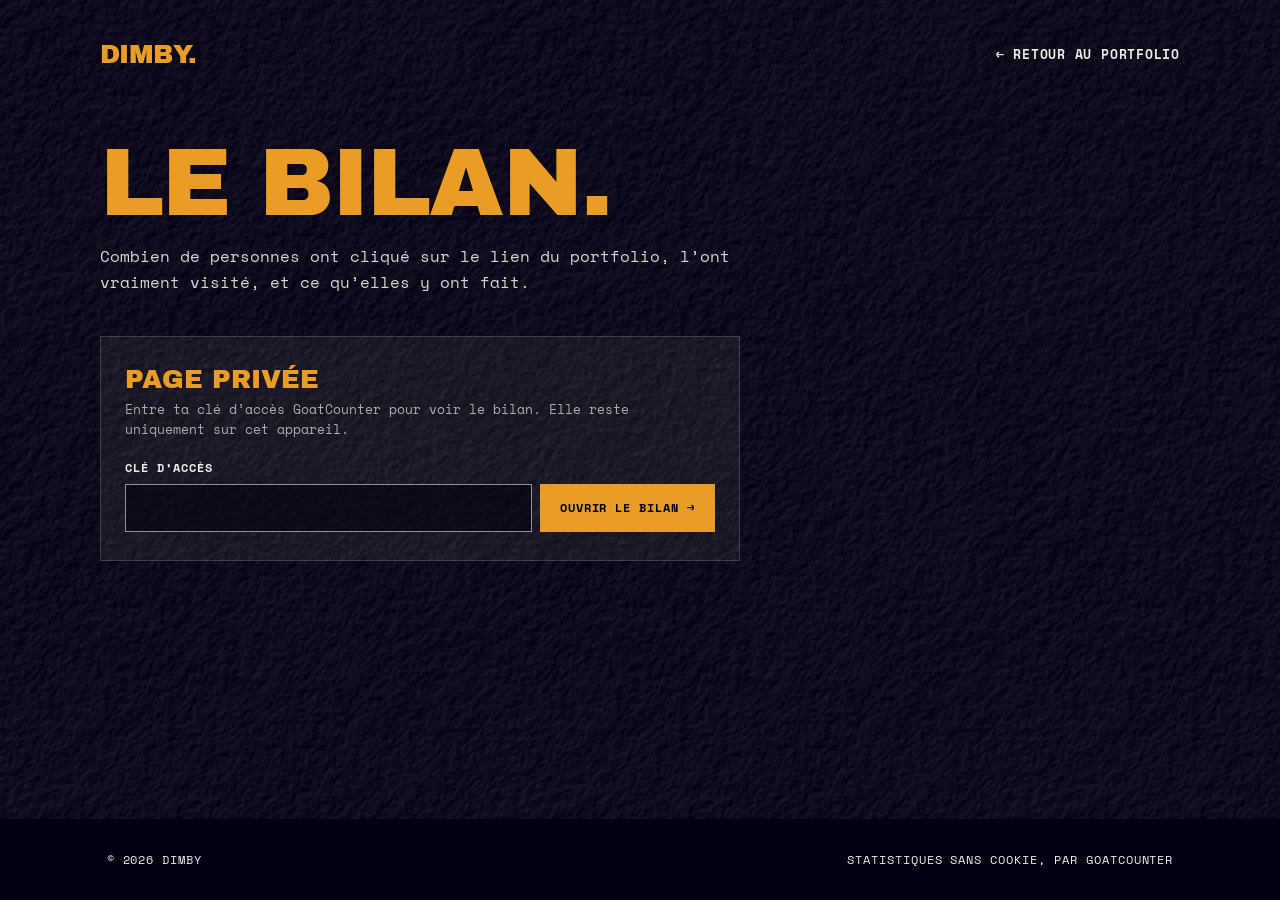
==== commit e1a9993e: "Bilan des visites : page privée, lisible seulement avec la clé GoatCounter La page lit les statistiq" ====
--- a/bilan.html
+++ b/bilan.html
@@ -19,7 +19,7 @@
 <div class="bilan-tete">
 <h1 class="bilan-titre">Le bilan.</h1>
 <p class="bilan-intro">Combien de personnes ont cliqué sur le lien du portfolio, l’ont vraiment visité, et ce qu’elles y ont fait.</p>
-<div class="bilan-periodes" role="group" aria-label="Période">
+<div class="bilan-periodes" role="group" aria-label="Période" hidden>
 <button type="button" data-periode="week">7 jours</button>
 <button type="button" data-periode="month" aria-pressed="true">30 jours</button>
 <button type="button" data-periode="year">1 an</button>
@@ -28,6 +28,15 @@
 </div>
 
 <p class="bilan-alerte" hidden></p>
+
+<form class="bilan-carte bilan-cle" hidden>
+<h2>Page privée</h2>
+<p class="bilan-sous">Entre ta clé d’accès GoatCounter pour voir le bilan. Elle reste uniquement sur cet appareil.</p>
+<label for="bilan-cle">Clé d’accès</label>
+<div class="bilan-champ"><input id="bilan-cle" name="password" type="password" autocomplete="current-password" spellcheck="false" required><button type="submit">Ouvrir le bilan →</button></div>
+</form>
+
+<div class="bilan-donnees" hidden>
 
 <section class="bilan-entonnoir" aria-label="Les trois étapes d'une visite">
 <div class="bilan-tuile"><p class="bilan-etape">1 · Ont cliqué sur le lien</p><p class="bilan-nombre" data-chiffre="arrivee">…</p><p class="bilan-note">personnes arrivées sur le site</p></div>
@@ -50,9 +59,10 @@
 <li>dans un mail de candidature : <code>…/?ref=candidature</code></li>
 <li>aussi possibles : <code>instagram</code>, <code>mail</code>, <code>github</code>, <code>facebook</code>, <code>whatsapp</code></li>
 </ul>
-<p>Les chiffres se mettent à jour toutes les quelques heures. Une personne qui revient plusieurs fois le même jour n’est comptée qu’une fois.</p>
-<p class="bilan-actions"><button type="button" class="bilan-moi"></button> <a class="bilan-lien" data-tableau href="#" target="_blank" rel="noopener">Tableau de bord complet ↗</a></p>
+<p>Les chiffres arrivent avec quelques minutes de retard. Une personne qui revient plusieurs fois le même jour n’est comptée qu’une fois.</p>
+<p class="bilan-actions"><button type="button" class="bilan-moi"></button> <button type="button" class="bilan-moi bilan-fermer">Verrouiller sur cet appareil</button> <a class="bilan-lien" data-tableau href="#" target="_blank" rel="noopener">Tableau de bord complet ↗</a></p>
 </section>
+</div>
 </main>
 <footer class="footer">
   <span>© 2026 Dimby</span>
--- a/assets/style.css
+++ b/assets/style.css
@@ -602,8 +602,9 @@
 /* ==========================================================
    Page bilan : statistiques de visite (bilan.html)
    ========================================================== */
-body.bilan { background: var(--jaguar) url(tex/mur-nuit.jpg) 0 0 / 512px; color: var(--creme); }
-.bilan-page { width: min(100%, 1200px); margin: 0 auto; padding: 40px clamp(16px, 5vw, 60px) 80px; }
+body.bilan [hidden] { display: none !important; }
+body.bilan { background: var(--jaguar) url(tex/mur-nuit.jpg) 0 0 / 512px; color: var(--creme); min-height: 100vh; display: flex; flex-direction: column; }
+.bilan-page { flex: 1; width: min(100%, 1200px); margin: 0 auto; padding: 40px clamp(16px, 5vw, 60px) 80px; }
 .bilan-nav { display: flex; justify-content: space-between; align-items: center; gap: 16px; }
 .bilan-nav .logo { color: var(--or); }
 .bilan-tete { margin: 72px 0 40px; }
@@ -651,6 +652,16 @@
 .bilan-moi:hover, .bilan-lien:hover { color: var(--or); border-color: var(--or); }
 .bilan-lien { font-weight: 700; font-size: 12px; letter-spacing: .06em; text-transform: uppercase; text-decoration: underline; text-underline-offset: 4px; }
 
+.bilan-cle { max-width: 640px; }
+.bilan-cle label { display: block; font-size: 12px; font-weight: 700; letter-spacing: .08em; text-transform: uppercase; margin-bottom: 8px; }
+.bilan-champ { display: flex; flex-wrap: wrap; gap: 8px; }
+.bilan-champ input { flex: 1 1 240px; min-width: 0; padding: 14px 16px; border: 1.5px solid rgba(239,235,226,.6); background: rgba(4,0,17,.6);
+  color: var(--creme); font: 400 15px/1.2 var(--f-texte); }
+.bilan-champ input:focus { border-color: var(--or); outline: none; }
+.bilan-champ button { cursor: pointer; border: 0; background: var(--or); color: var(--jaguar); padding: 14px 20px;
+  font: 700 12px/1 var(--f-texte); letter-spacing: .08em; text-transform: uppercase; }
+.bilan-champ button:hover { background: #f0ad3f; }
+
 @media (max-width: 899px) {
   .bilan-entonnoir, .bilan-grille, .bilan-large .bilan-barres { grid-template-columns: 1fr; }
   .bilan-tete { margin-top: 48px; }
